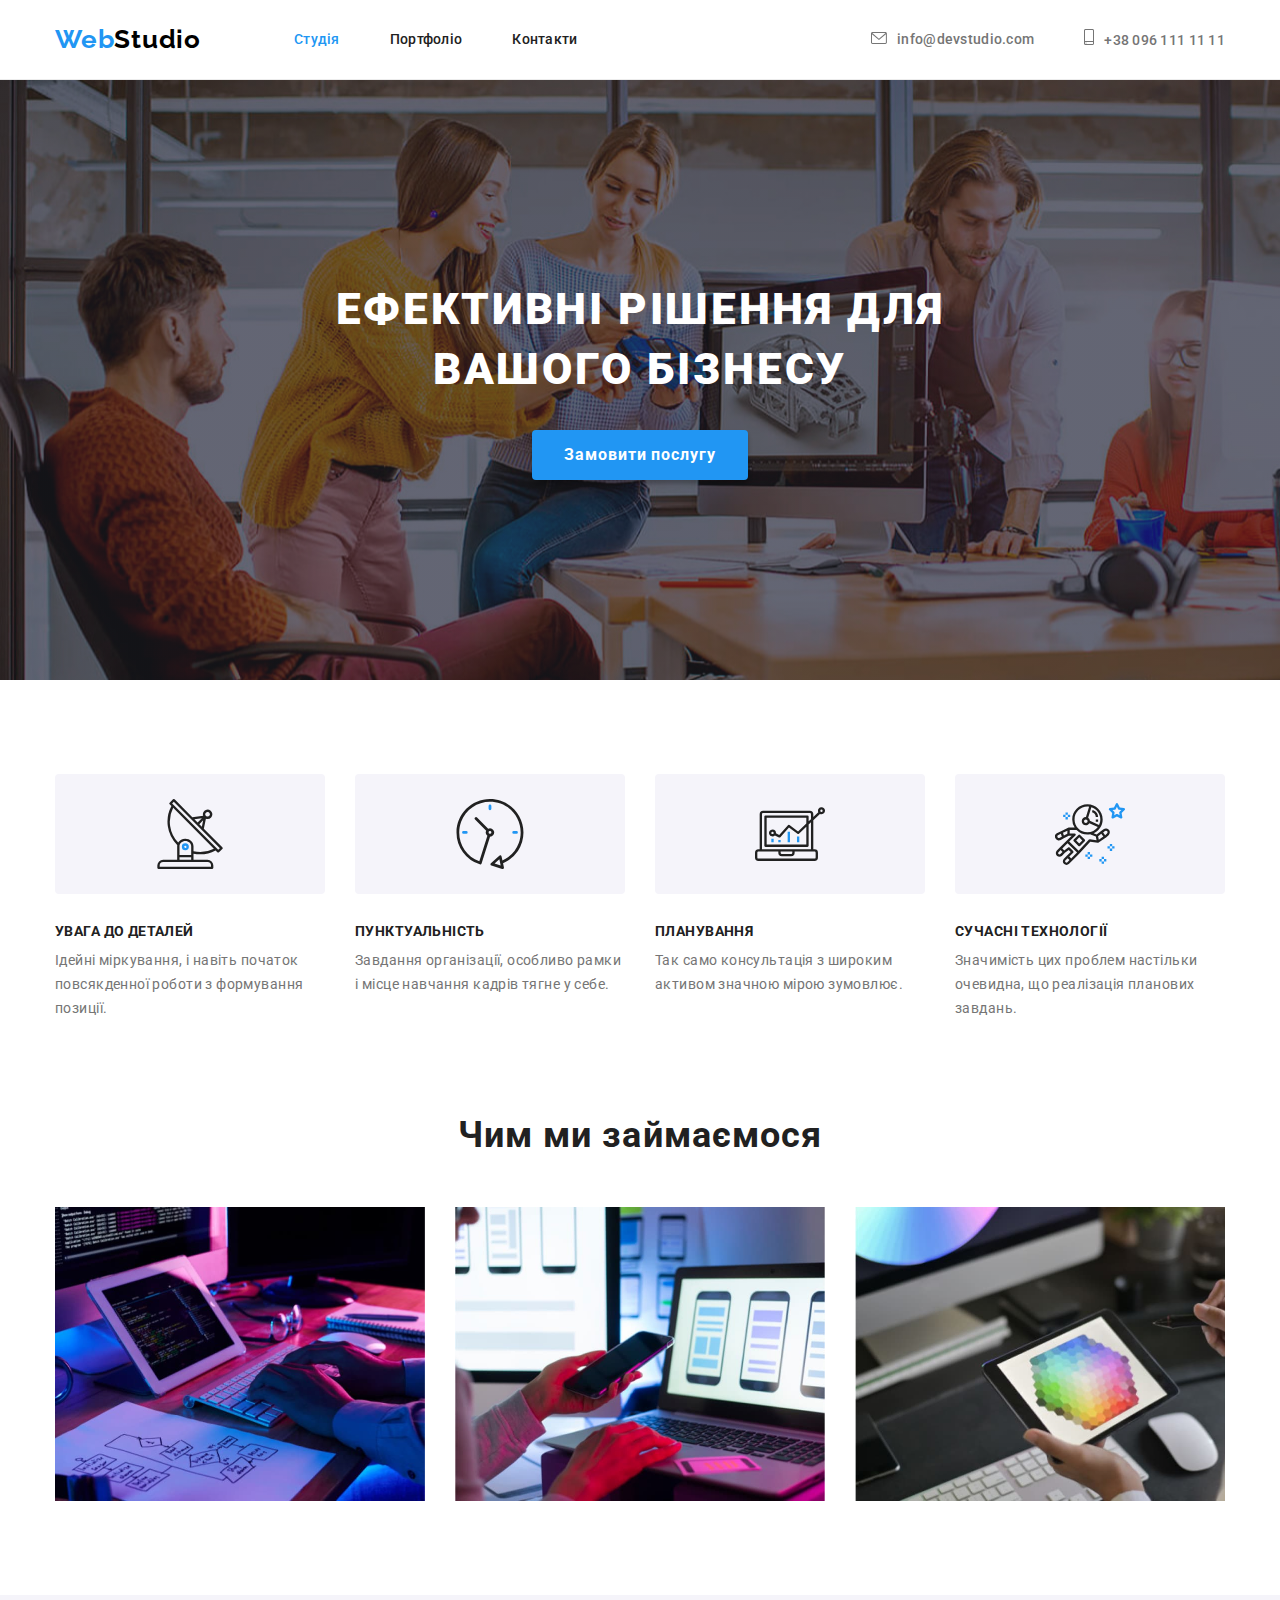
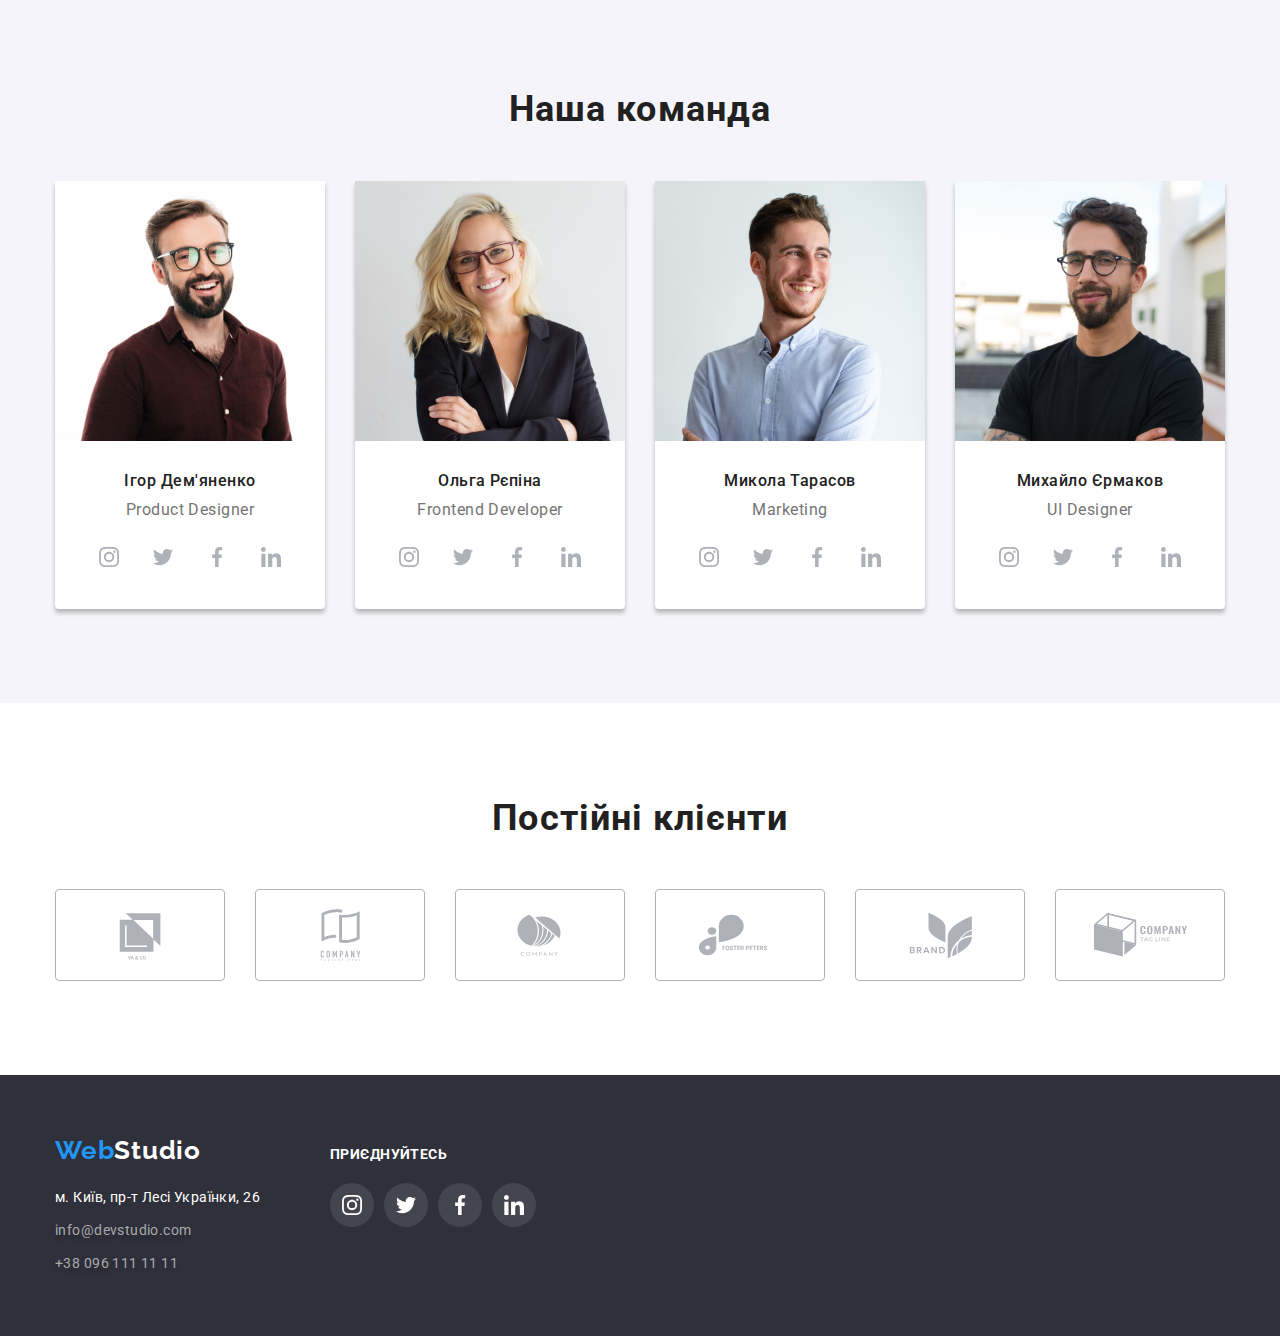
==== index.html @ 7d75e86a "create-hv-04" ====
<!DOCTYPE html>
<html lang="uk">
  <head>
    <meta charset="UTF-8" />
    <meta http-equiv="X-UA-Compatible" content="IE=edge" />
    <meta name="viewport" content="width=device-width, initial-scale=1.0" />
    <link rel="preconnect" href="https://fonts.googleapis.com" />
    <link rel="preconnect" href="https://fonts.gstatic.com" crossorigin />
    <link
      href="https://fonts.googleapis.com/css2?family=Raleway:wght@700&family=Roboto:wght@400;500;700;900&display=swap"
      rel="stylesheet"
    />
    <link
      rel="stylesheet"
      href="https://cdnjs.cloudflare.com/ajax/libs/modern-normalize/1.0.0/modern-normalize.min.css"
    />
    <!-- <link rel="stylesheet" href="./css/normalize.css" /> -->
    <title>WebStudio</title>
    <link rel="stylesheet" href="./css/styles.css" />
  </head>
  <body>
    <header class="header">
      <div class="container header-container">
        <nav class="navigation">
          <a href="./index.html" class="logo"
            ><span class="logo-web">Web</span
            ><span class="studio">Studio</span></a
          >
          <ul class="list navigation-list">
            <li class="navigation-item">
              <a href="./index.html" class="current navigation-link link"
                >Студія</a
              >
            </li>
            <li class="navigation-item">
              <a href="./portfolio.html" class="navigation-link link"
                >Портфоліо</a
              >
            </li>
            <li class="navigation-item">
              <a href="#" class="navigation-link link">Контакти</a>
            </li>
          </ul>
        </nav>
        <ul class="list coord-list">
          <li class="coord-item">
            <a href="maito:info@devstudio.com" class="coord-link link"
              ><svg aria-label="іконка конверт" class="mail">
                <use href="./imeges/icon.svg#icon-envelope"></use></svg
              >info@devstudio.com</a
            >
          </li>
          <li class="coord-item">
            <a href="tel:+380961111111" class="coord-link link"
              ><svg aria-label="іконка телефона" class="phone">
                <use href="./imeges/icon.svg#icon-smartphone"></use></svg
              >+38 096 111 11 11</a
            >
          </li>
        </ul>
      </div>
    </header>
    <main>
      <section class="section solutions">
        <div class="container">
          <h1 class="section-title">Ефективні рішення для вашого бізнесу</h1>
          <button type="button" class="button">Замовити послугу</button>
        </div>
      </section>
      <section class="section trait">
        <div class="container">
          <h2 class="trait-title">Особливості</h2>
          <ul class="list trait-list">
            <li class="trait-list-item">
              <div class="icon-div">
                <svg aria-label="іконка антена" class="svg-item">
                  <use href="./imeges/icon.svg#icon-antenna"></use>
                </svg>
              </div>
              <h3 class="trait-list-title">УВАГА ДО ДЕТАЛЕЙ</h3>
              <p>
                Ідейні міркування, і навіть початок повсякденної роботи з
                формування позиції.
              </p>
            </li>
            <li class="trait-list-item">
              <div class="icon-div">
                <svg aria-label="іконка годинник" class="svg-item">
                  <use href="./imeges/icon.svg#icon-clock"></use>
                </svg>
              </div>
              <h3 class="trait-list-title">ПУНКТУАЛЬНІСТЬ</h3>
              <p>
                Завдання організації, особливо рамки і місце навчання кадрів
                тягне у себе.
              </p>
            </li>
            <li class="trait-list-item">
              <div class="icon-div">
                <svg aria-label="іконка діаграма" class="svg-item">
                  <use href="./imeges/icon.svg#icon-diagram"></use>
                </svg>
              </div>
              <h3 class="trait-list-title">ПЛАНУВАННЯ</h3>
              <p>
                Так само консультація з широким активом значною мірою зумовлює.
              </p>
            </li>
            <li class="trait-list-item">
              <div class="icon-div">
                <svg aria-label="іконка астронавт" class="svg-item">
                  <use href="./imeges/icon.svg#icon-astronaut"></use>
                </svg>
              </div>
              <h3 class="trait-list-title">СУЧАСНІ ТЕХНОЛОГІЇ</h3>
              <p>
                Значимість цих проблем настільки очевидна, що реалізація
                планових завдань.
              </p>
            </li>
          </ul>
        </div>
      </section>
      <section class="section activity">
        <div class="container">
          <h2 class="activity-title">Чим ми займаємося</h2>
          <ul class="list activity-list">
            <li class="activity-item">
              <img
                src="./imeges/desktop.jpg"
                alt="робочий стіл програміста"
                width="370"
              />
            </li>
            <li class="activity-item">
              <img
                src="./imeges/laptop.jpg"
                alt="телефон і ноутбук"
                width="370"
              />
            </li>
            <li class="activity-item">
              <img src="./imeges/tablet.jpg" alt="планшет" width="370" />
            </li>
          </ul>
        </div>
      </section>
      <section class="section team">
        <div class="container">
          <h2 class="team-title">Наша команда</h2>
          <ul class="list team-list">
            <li class="team-item">
              <img
                src="./imeges/igor.jpg"
                alt="фото Ігор Дем'яненко"
                width="270"
              />
              <div class="div-team">
                <h3 class="team-item-title">Ігор Дем'яненко</h3>
                <p class="major">Product Designer</p>
                <ul class="social-list">
                  <li class="social-list-item list">
                    <a href="#" class="social-list-link">
                      <svg
                        aria-label="іконка інстаграму"
                        class="social-list-icon"
                      >
                        <use href="./imeges/icon.svg#icon-instagram"></use>
                      </svg>
                    </a>
                  </li>
                  <li class="social-list-item list">
                    <a href="#" class="social-list-link">
                      <svg aria-label="іконка твітеру" class="social-list-icon">
                        <use href="./imeges/icon.svg#icon-twitter"></use>
                      </svg>
                    </a>
                  </li>
                  <li class="social-list-item list">
                    <a href="#" class="social-list-link">
                      <svg
                        aria-label="іконка фейсбука"
                        class="social-list-icon"
                      >
                        <use href="./imeges/icon.svg#icon-facebook"></use>
                      </svg>
                    </a>
                  </li>
                  <li class="social-list-item list">
                    <a href="#" class="social-list-link">
                      <svg
                        aria-label="іконка лінкедіну"
                        class="social-list-icon"
                      >
                        <use href="./imeges/icon.svg#icon-linkedin"></use>
                      </svg>
                    </a>
                  </li>
                </ul>
              </div>
            </li>
            <li class="team-item">
              <img
                src="./imeges/olga.jpg"
                alt="фото Ольга Рєпіна"
                width="270"
              />
              <div class="div-team">
                <h3 class="team-item-title">Ольга Рєпіна</h3>
                <p class="major">Frontend Developer</p>
                <ul class="social-list">
                  <li class="social-list-item list">
                    <a href="#" class="social-list-link">
                      <svg
                        aria-label="іконка інстаграму"
                        class="social-list-icon"
                      >
                        <use href="./imeges/icon.svg#icon-instagram"></use>
                      </svg>
                    </a>
                  </li>
                  <li class="social-list-item list">
                    <a href="#" class="social-list-link">
                      <svg aria-label="іконка твітеру" class="social-list-icon">
                        <use href="./imeges/icon.svg#icon-twitter"></use>
                      </svg>
                    </a>
                  </li>
                  <li class="social-list-item list">
                    <a href="#" class="social-list-link">
                      <svg
                        aria-label="іконка фейсбука"
                        class="social-list-icon"
                      >
                        <use href="./imeges/icon.svg#icon-facebook"></use>
                      </svg>
                    </a>
                  </li>
                  <li class="social-list-item list">
                    <a href="#" class="social-list-link">
                      <svg
                        aria-label="іконка лінкедіну"
                        class="social-list-icon"
                      >
                        <use href="./imeges/icon.svg#icon-linkedin"></use>
                      </svg>
                    </a>
                  </li>
                </ul>
              </div>
            </li>
            <li class="team-item">
              <img
                src="./imeges/nicolay.jpg"
                alt="фото Микола Тарасов"
                width="270"
              />
              <div class="div-team">
                <h3 class="team-item-title">Микола Тарасов</h3>
                <p class="major">Marketing</p>
                <ul class="social-list">
                  <li class="social-list-item list">
                    <a href="#" class="social-list-link">
                      <svg
                        aria-label="іконка інстаграму"
                        class="social-list-icon"
                      >
                        <use href="./imeges/icon.svg#icon-instagram"></use>
                      </svg>
                    </a>
                  </li>
                  <li class="social-list-item list">
                    <a href="#" class="social-list-link">
                      <svg aria-label="іконка твітеру" class="social-list-icon">
                        <use href="./imeges/icon.svg#icon-twitter"></use>
                      </svg>
                    </a>
                  </li>
                  <li class="social-list-item list">
                    <a href="#" class="social-list-link">
                      <svg
                        aria-label="іконка фейсбука"
                        class="social-list-icon"
                      >
                        <use href="./imeges/icon.svg#icon-facebook"></use>
                      </svg>
                    </a>
                  </li>
                  <li class="social-list-item list">
                    <a href="#" class="social-list-link">
                      <svg
                        aria-label="іконка лінкедіну"
                        class="social-list-icon"
                      >
                        <use href="./imeges/icon.svg#icon-linkedin"></use>
                      </svg>
                    </a>
                  </li>
                </ul>
              </div>
            </li>
            <li class="team-item">
              <img
                src="./imeges/michael.jpg"
                alt="фото Михайло Єрмаков"
                width="270"
              />
              <div class="div-team">
                <h3 class="team-item-title">Михайло Єрмаков</h3>
                <p class="major">UI Designer</p>
                <ul class="social-list">
                  <li class="social-list-item list">
                    <a href="#" class="social-list-link">
                      <svg
                        aria-label="іконка інстаграму"
                        class="social-list-icon"
                      >
                        <use href="./imeges/icon.svg#icon-instagram"></use>
                      </svg>
                    </a>
                  </li>
                  <li class="social-list-item list">
                    <a href="#" class="social-list-link">
                      <svg aria-label="іконка твітеру" class="social-list-icon">
                        <use href="./imeges/icon.svg#icon-twitter"></use>
                      </svg>
                    </a>
                  </li>
                  <li class="social-list-item list">
                    <a href="#" class="social-list-link">
                      <svg
                        aria-label="іконка фейсбука"
                        class="social-list-icon"
                      >
                        <use href="./imeges/icon.svg#icon-facebook"></use>
                      </svg>
                    </a>
                  </li>
                  <li class="social-list-item list">
                    <a href="#" class="social-list-link">
                      <svg
                        aria-label="іконка лінкедіну"
                        class="social-list-icon"
                      >
                        <use href="./imeges/icon.svg#icon-linkedin"></use>
                      </svg>
                    </a>
                  </li>
                </ul>
              </div>
            </li>
          </ul>
        </div>
      </section>
      <section class="section clients">
        <div class="container">
          <h2 class="clients-title">Постійні клієнти</h2>
          <ul class="list client-list">
            <li class="client-item">
              <a href="#" class="client-link">
                <div class="client-div">
                  <svg aria-label="іконка лого" class="client-logo">
                    <use href="./imeges/icon.svg#icon-Logo-one"></use>
                  </svg>
                </div>
              </a>
            </li>
            <li class="client-item">
              <a href="#" class="client-link">
                <div class="client-div">
                  <svg aria-label="іконка лого" class="client-logo">
                    <use href="./imeges/icon.svg#icon-Logo-two"></use>
                  </svg>
                </div>
              </a>
            </li>
            <li class="client-item">
              <a href="#" class="client-link">
                <div class="client-div">
                  <svg aria-label="іконка лого" class="client-logo">
                    <use href="./imeges/icon.svg#icon-Logo-three"></use>
                  </svg>
                </div>
              </a>
            </li>
            <li class="client-item">
              <a href="#" class="client-link">
                <div class="client-div">
                  <svg aria-label="іконка лого" class="client-logo">
                    <use href="./imeges/icon.svg#icon-Logo-four"></use>
                  </svg>
                </div>
              </a>
            </li>
            <li class="client-item">
              <a href="#" class="client-link">
                <div class="client-div">
                  <svg aria-label="іконка лого" class="client-logo">
                    <use href="./imeges/icon.svg#icon-Logo-five"></use>
                  </svg>
                </div>
              </a>
            </li>
            <li class="client-item">
              <a href="#" class="client-link">
                <div class="client-div">
                  <svg aria-label="іконка лого" class="client-logo">
                    <use href="./imeges/icon.svg#icon-Logo-six"></use>
                  </svg>
                </div>
              </a>
            </li>
          </ul>
        </div>
      </section>
    </main>
    <!-- ====================FOOTER==================== -->
    <footer class="footer">
      <div class="container footer-container">
        <div class="logo-address">
          <a href="./index.html" class="logo-footer"
            ><span class="logo-web">Web</span
            ><span class="studio-footer">Studio</span></a
          >
          <address class="footer-address">
            <ul class="list address">
              <li class="address-list">
                <a
                  href="https://goo.gl/maps/hEYsXcacAsuqG2PV6"
                  class="footer-address-link link"
                  target="_blank"
                  rel="noopener noreferrer nofollow"
                  >м. Київ, пр-т Лесі Українки, 26</a
                >
              </li>
              <li class="address-list">
                <a href="mailto:info@devstudio.com" class="address-link link"
                  >info@devstudio.com</a
                >
              </li>
              <li class="address-list">
                <a href="tel:+380961111111" class="address-link link"
                  >+38 096 111 11 11</a
                >
              </li>
            </ul>
          </address>
        </div>
        <div class="join">
          <p class="social-list-title">приєднуйтесь</p>
          <ul class="social-list list">
            <li class="social-list-item">
              <a href="#" class="social-list-link footer-link">
                <svg aria-label="іконка інстаграму" class="social-list-icon footer-icon">
                  <use href="./imeges/icon.svg#icon-instagram"></use>
                </svg>
              </a>
            </li>
            <li class="social-list-item">
              <a href="#" class="social-list-link footer-link">
                <svg aria-label="іконка твітеру" class="social-list-icon footer-icon">
                  <use href="./imeges/icon.svg#icon-twitter"></use>
                </svg>
              </a>
            </li>
            <li class="social-list-item">
              <a href="#" class="social-list-link footer-link">
                <svg aria-label="іконка фейсбука" class="social-list-icon footer-icon">
                  <use href="./imeges/icon.svg#icon-facebook"></use>
                </svg>
              </a>
            </li>
            <li class="social-list-item">
              <a href="#" class="social-list-link footer-link">
                <svg aria-label="іконка лінкедіну" class="social-list-icon footer-icon">
                  <use href="./imeges/icon.svg#icon-linkedin"></use>
                </svg>
              </a>
            </li>
          </ul>
        </div>
      </div>
    </footer>
  </body>
</html>
---- css/styles.css ----
:root {
    --primary-color:#212121;
    --secondary-color:#757575;
    --dark-gray:#2F303A;
    --accent-color:#2196F3;
    --header-border:#ECECEC;
    --card-border-color:#EEEEEE;
    --common-white:#FFFFFF;
    --back-color:#F5F4FA;
    --clear-white:rgba(100%,100%,100%,60%);
    --logo-color:#000000;
    --icon-color:#AFB1B8;
    --button-hover-color:#188CE8;
    --shadow-color:rgba(0, 0, 0, 0.25);
    --logo-font:"Raleway",sans-serif;
    --main-font:"Roboto",sans-serif;
    --primary-title-size:44px;
    --secondary-title-size:36px;
    --title-size:26px;
    --text-size:18px;
    --primary-text-size:14px;
    --secondary-text-size:16px;
    --bold:700;
    --extra-bold:900;
    --medium:500;
    --regular:400;
}

body {
    background-color: var(--common-white);
    color: var(--primary-color);
    font-family: 'Roboto', sans-serif;
    font-size: var(--primary-text-size);
    letter-spacing: 0.03em;
}

h1,
h2,
h3,
h4,
h5,
h6,
p {
    margin: 0;
}

ul {
    margin: 0px;
    padding: 0px;
}

img {
    display: block;
    max-width: 100%;
    height: auto;
}

address {
    font-style: normal;
}

button {
    display: block;
    margin: 0 auto;
    cursor: pointer;
    border: none;
    border-radius: 4px;
}

.section {
    padding-top: 94px;
    padding-bottom: 94px;
}

.container{
    width: 1200px;
    margin: 0 auto;
    padding: 0 15px;
}

.list {
    list-style: none;
    padding-left: 0;
    margin: 0;
}

.link {
    text-decoration: none;
}

/* =========HEADER========= */


.header {
    box-sizing: border-box;
    padding-top: 24px;
    padding-bottom: 24px;
    background-color: var(--common-white);
    border-bottom: 1px solid var(--header-border);  
} 

.header-container {
    display: flex;
    align-items: center;
}


.logo {
    margin-right: 93px;
    font-family:var(--logo-font);
    font-weight: var(--bold);
    text-decoration: none;
    font-size: var(--title-size);
    line-height: 1.19;
    letter-spacing: 0.03em; 
}


.logo-web {
    color: var(--accent-color);
}
.studio {
    color: var(--logo-color);
}

.navigation {
    display: flex;
    align-items: center;
}

.navigation-list {
    display: flex;
}

.navigation-item:not(:last-child) {
    margin-right: 50px;
} 

.navigation-link {
    font-family: var(--main-font);
    font-weight: var(--medium);
    font-size: var(--primary-text-size);
    line-height: 1.14;
    letter-spacing: 0.02em;
    color: var(--primary-color);
}

.current,
.navigation-link:hover,
.navigation-link:focus,
.coord-link:hover,
.coord-link:focus {
    color: var(--accent-color);
    /* fill: var(--accent-color); */
    fill:currentColor;
}


.coord-list {
    display: flex;
    margin-left: auto;
    align-items: center;
}

/* .coord-item {
    display: flex;
} */

.coord-item:not(:last-child) {
    margin-right: 50px;
}

.coord-link {
    font-family: var(--main-font);
    font-weight: var(--medium);
    font-size: var(--primary-text-size);
    line-height: 1.14;
    letter-spacing: 0.02em;
    color:var(--secondary-color);
    fill: currentColor;
}

.mail {
    width: 16px;
    height: 12px;
    margin-right: 10px;
}

.phone {
    width: 10px;
    height: 16px;
    margin-right: 10px;
}


/* ==================MAIN================== */

/* Секція "Ефективні рішення для вашого бізнесу" */

.solutions {
    padding: 200px 0px;
    background-color: var(--dark-gray);
    background-image:linear-gradient(rgba(47, 48, 58, 0.4),rgba(47, 48, 58, 0.4)), url(../imeges/section-img/img.jpg);
    background-size: cover;


}

.section-title {
    width: 696px;
    margin: 0 auto;
    margin-bottom: 30px;
    font-family: var(--main-font);
    font-weight:var(--extra-bold);
    font-size: var(--primary-title-size);
    line-height: 1.36;
    text-align: center;
    letter-spacing: 0.06em;
    text-transform: uppercase;
    color:var(--common-white);
}

.button { 
    background-color: var(--accent-color);
    color: var(--common-white);
    padding: 10px 32px;
    font-family: var(--main-font);
    font-weight: var(--bold);
    font-size: var(--secondary-text-size);
    line-height: 1.87;
    letter-spacing: 0.06em;
    box-shadow: 0px 4px 4px var(--shadow-color);
}

.button:hover,
.button:focus {
    background-color: var(--button-hover-color);
    color: var(--common-white);
}


/* <--Секція "Особливості"--> */


.trait-title {
    display: none;
    text-align: center;
}

.trait-list {
    display:flex;
}

.trait-list-item {
    margin-right: 30px;
    color: var(--secondary-color);
    font-family: var(--main-font);
    font-size: var(--primary-text-size);
    line-height: 1.71;
    letter-spacing: 0.03em;
    width: 270px;
}

.trait-list-item:last-child {
    margin-right: 0px;
}


.icon-div {
    width: 270px;
    height: 120px;
    padding: 25px 100px;
    background-color: var(--back-color);
    margin-bottom: 30px;
    border-radius: 4px;


}

.svg-item {
    display: block;
    width: 70px;
    height: 70px;
    
}

.trait-list-title {
    margin-bottom: 10px;
    color: var(--primary-color);
    font-family: var(--main-font);
    font-style: normal;
    font-weight: var(--bold);
    font-size: var(--primary-text-size);
    line-height: 1.14;
    letter-spacing: 0.03em;
    text-transform: uppercase;
}


/* Секція "Чим ми займаємося" */

.activity {
    padding-top: 0;
}

.activity-title {
    margin-bottom: 50px;
    font-family: var(--main-font);
    font-style: normal;
    font-weight: var(--bold);
    font-size: var(--secondary-title-size);
    line-height: 1.16;
    text-align: center;
    color:var(--primary-color);
    letter-spacing: 0.03em;
}

.activity-list {
    display: flex;
    background-color: var(--common-white);
}

.activity-item:not(:last-child) {
    margin-right: 30px;
}

/* Секція "Наша команда" */

.team {
    background-color: var(--back-color);
}

.team-title {
    margin-bottom: 50px;
    font-family: var(--main-font);
    font-weight: var(--bold);
    font-size: var(--secondary-title-size);
    line-height: 1.16;
    text-align: center;
    letter-spacing: 0.03em;
    color:var(--primary-color);
}

.team-list {
    display: flex;
}

.team-item {
    margin-right: 30px;
    background-color: var(--common-white);
    box-shadow: 0px 4px 4px var(--shadow-color);
    border-radius: 0px 0px 4px 4px;
}

.team-item:last-child {
    margin-right: 0px;
}


.div-team {
    padding: 30px 0px;
    text-align: center;
}

.team-item-title {
    font-family: var(--main-font);
    font-style: normal;
    font-weight: var(--medium);
    font-size: var(--secondary-text-size);
    line-height: 1.19;
    letter-spacing: 0.03em;
    color:var(--primary-color);
    margin-bottom: 10px;
}

.major {
    text-align: center;
    font-family: var(--main-font);
    font-size: var(--secondary-text-size);
    line-height: 1.19;
    letter-spacing: 0.03em;
    color:var(--secondary-color);
    margin-bottom: 16px;
}

.social-list-icon {
    width: 20px;
    height: 20px;
    fill: var(--icon-color);
}

.social-list {
    display: flex;
    justify-content: center;
    column-gap: 10px;

}

.social-list-link {
    display: flex;
    align-items: center;
    justify-content: center;
    width: 44px;
    height: 44px;
    border-radius: 50%;
}

.social-list-link:hover,
.social-list-link:focus {
    background-color: var(--accent-color);
}

.social-list-link:hover .social-list-icon,
.social-list-link:focus .social-list-icon {
    fill: var(--common-white);
}

/* =======Секція "Постійні клієнти"======== */

.client-link {
    fill: var(--icon-color);
}

.clients-title {
    text-align: center;
    font-family: var(--main-font);
    font-weight: var(--bold);
    font-size: 36px;
    line-height: 1.17;
    letter-spacing: 0.03em;
    margin-bottom: 50px;
}

.client-div {
    width: 170px;
    height: 92px;
    padding: 16px 32px;
    border: 1px solid var(--icon-color);
    border-radius: 4px;
    background-color: var(--common-white);

}



.client-list {
    display: flex;
    gap:30px;
}

.client-logo {
    width: 106px;
    height: 60px;
}

.client-link:hover,
.client-link:focus {
    color: var(--accent-color);
    fill:currentColor;
}


  /* =========FOOTER========= */


.footer-container {
    display: flex;
}

.logo-address {
    margin-right: 70px;
}

.footer,
.footer-portfolio {
    background-color: var(--dark-gray);
    padding-top: 60px;
    padding-bottom: 60px;
}


.footer-address {
    padding: 0px; 
}

.address {
    text-decoration: none;
}

.address-list {
    margin-bottom: 9px;
}

.address-list:last-child {
    margin-bottom: 0px;
}


.footer-address-link {
    color:var(--common-white);
    font-family: var(--main-font);
    font-style: normal;
    font-size: var(--primary-text-size);
    line-height: 1.71;
    letter-spacing: 0.03em;
}

.footer-address-link:hover,
.footer-address-link:focus,
.address-link:hover,
.address-link:focus {
    color: var(--accent-color);
}


.address-link {
    color: var(--clear-white);
    font-family: var(--main-font);
    font-style: normal;
    font-size: var(--primary-text-size);
    line-height: 1.71;
    letter-spacing: 0.03em;
    text-shadow: 0px 4px 4px var(--shadow-color);
}


.logo-footer {
    font-family: var(--logo-font);
    font-weight: var(--bold);
    text-decoration: none;
    font-size: var(--title-size);
    line-height: 1.19;
    letter-spacing: 0.03em;
    display: inline-block;
    margin-bottom: 20px;
}

.studio-footer {
    color:var(--common-white);
    
}


.footer-link {
    background: rgba(255, 255, 255, 0.1);
}

.footer-icon {
    fill:var(--common-white);
}

.join {
    padding-top: 12px;
    padding-bottom: 40px;
}

.social-list-title {
    font-family: var(--main-font);
    font-weight: var(--bold);
    font-size: 14px;
    line-height: 1.14;
    letter-spacing: 0.03em;
    text-transform: uppercase;
    color: var(--common-white);
    margin-bottom: 20px;
}


 /* < -- main for portfolio --> */


.portfolio-title {
    text-align: center;
    display: none;
}

.btn {
    background-color: var(--back-color);
    border: none;
    border-radius: 4px;
    font-family: var(--main-font);
    font-style: normal;
    font-weight: var(--medium);
    font-size: var(--secondary-text-size);
    line-height: 1.62;
    text-align: center;
    color: var(--primary-color);
    letter-spacing: 0.03em;
    cursor: pointer;
}

.btn:hover,
.btn:focus {
    background-color: var(--accent-color);
    color: var(--common-white);
    box-shadow: 0px 4px 4px var(--shadow-color);
}

.btn {
    padding: 6px 22px;
}

.btn:first-child {
    padding: 6px 25px;
}


.btn-list {
    display: flex;
    justify-content: center;
    margin-bottom: 50px;
}


.btn-item:not(:last-child) {
    margin-right: 8px;
}


.portfolio-list {
    display: flex;
    flex-wrap: wrap;
    gap: 30px;
}

.project-div {
    padding: 20px 24px;
    text-decoration: none;
    border: 1px solid var(--card-border-color);

}

.project-div-title {
    margin-bottom: 4px;
    font-family: var(--main-font);
    font-style: normal;
    font-weight: var(--bold);
    font-size: var(--text-size);
    line-height: 2.1;
    letter-spacing: 0.06em;
    color: var(--main-font);
}

.project-div-text {
    font-family: var(--main-font);
    font-size: var(--secondary-text-size);
    line-height: 1.87;
    letter-spacing: 0.03em;
    color: var(--secondary-color);
}
.project-link {
    text-decoration: none;
    color: inherit;
}

.project:hover {
    box-shadow: 0px 1px 1px rgba(0, 0, 0, 0.12), 0px 4px 4px rgba(0, 0, 0, 0.06), 1px 4px 6px rgba(0, 0, 0, 0.16);
}
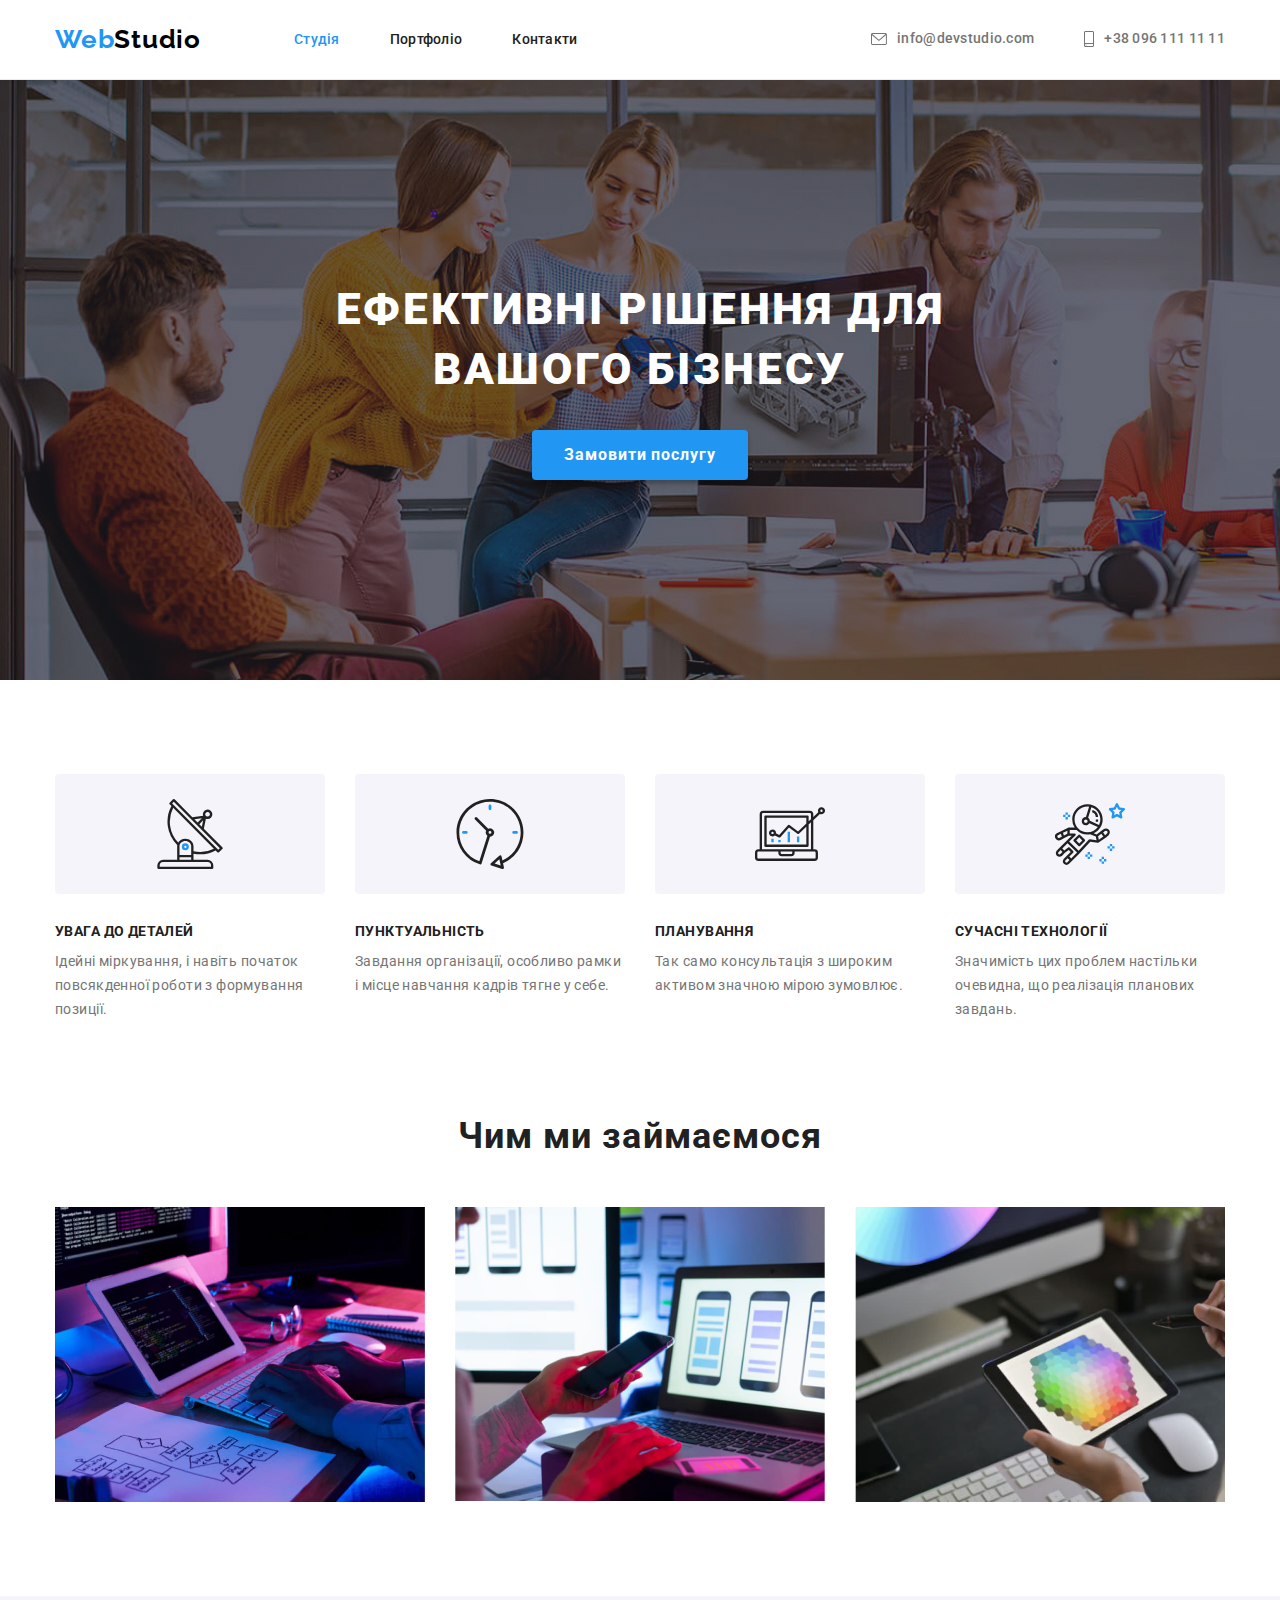
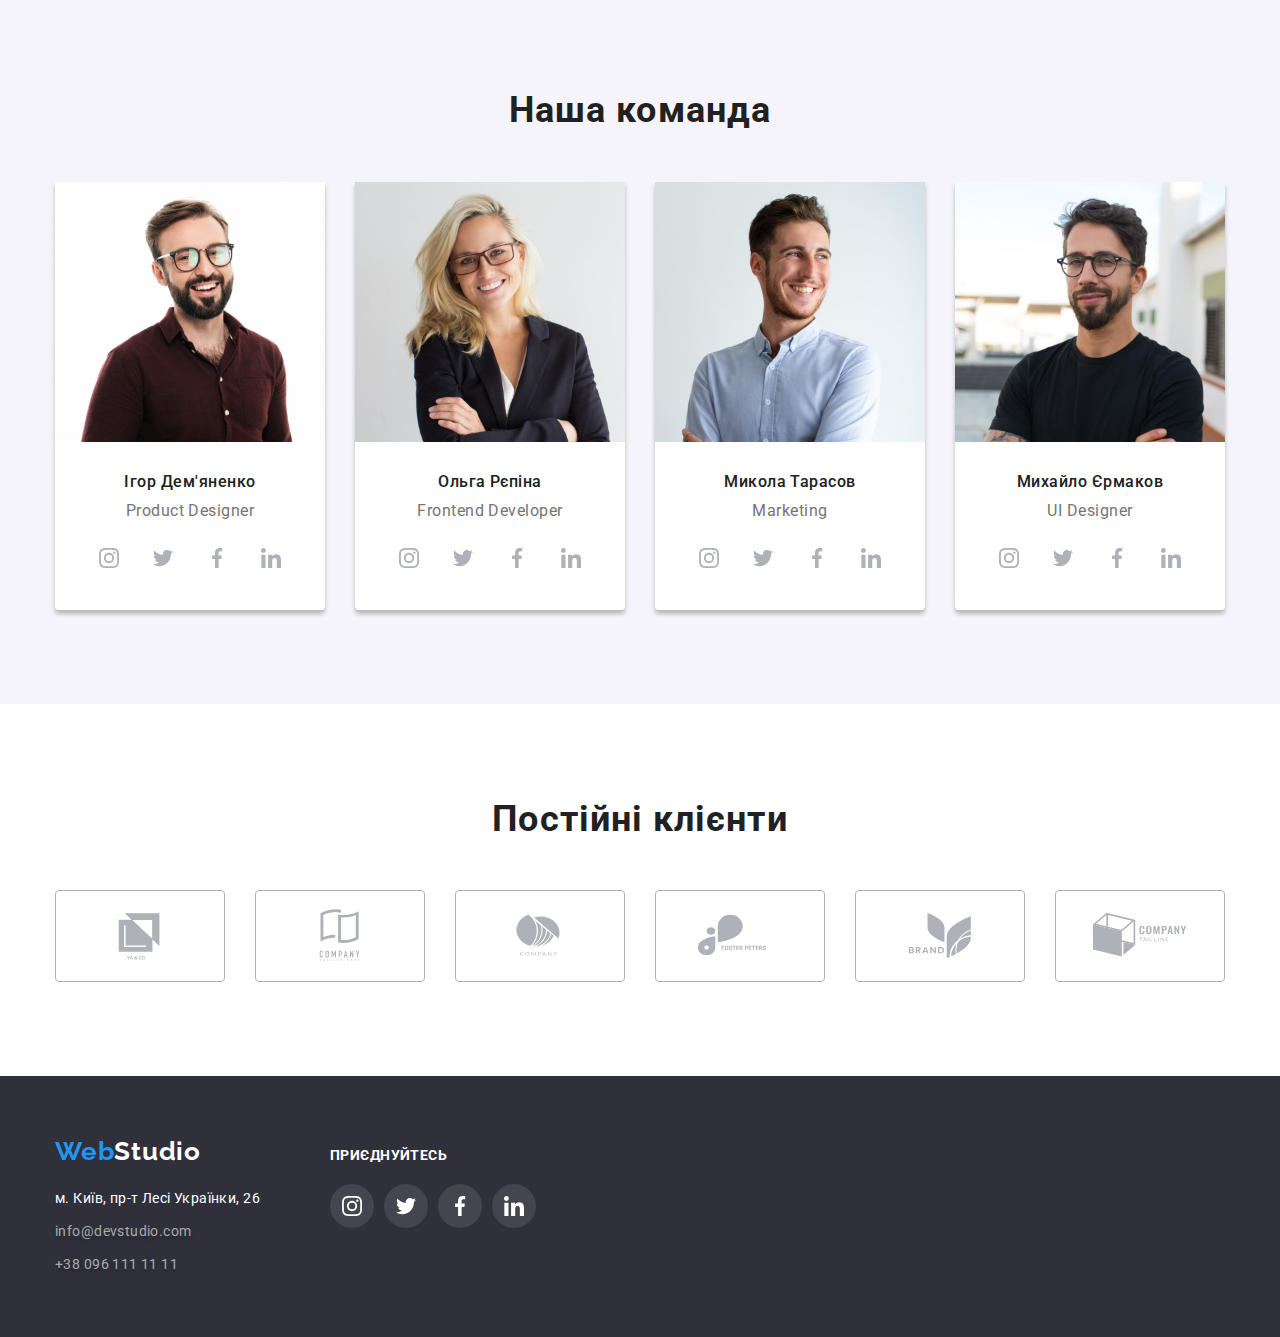
==== commit af569fe7: "changes" ====
--- a/index.html
+++ b/index.html
@@ -358,56 +358,44 @@
           <ul class="list client-list">
             <li class="client-item">
               <a href="#" class="client-link">
-                <div class="client-div">
-                  <svg aria-label="іконка лого" class="client-logo">
-                    <use href="./imeges/icon.svg#icon-Logo-one"></use>
-                  </svg>
-                </div>
-              </a>
-            </li>
-            <li class="client-item">
-              <a href="#" class="client-link">
-                <div class="client-div">
-                  <svg aria-label="іконка лого" class="client-logo">
-                    <use href="./imeges/icon.svg#icon-Logo-two"></use>
-                  </svg>
-                </div>
-              </a>
-            </li>
-            <li class="client-item">
-              <a href="#" class="client-link">
-                <div class="client-div">
-                  <svg aria-label="іконка лого" class="client-logo">
-                    <use href="./imeges/icon.svg#icon-Logo-three"></use>
-                  </svg>
-                </div>
-              </a>
-            </li>
-            <li class="client-item">
-              <a href="#" class="client-link">
-                <div class="client-div">
-                  <svg aria-label="іконка лого" class="client-logo">
-                    <use href="./imeges/icon.svg#icon-Logo-four"></use>
-                  </svg>
-                </div>
-              </a>
-            </li>
-            <li class="client-item">
-              <a href="#" class="client-link">
-                <div class="client-div">
-                  <svg aria-label="іконка лого" class="client-logo">
-                    <use href="./imeges/icon.svg#icon-Logo-five"></use>
-                  </svg>
-                </div>
-              </a>
-            </li>
-            <li class="client-item">
-              <a href="#" class="client-link">
-                <div class="client-div">
-                  <svg aria-label="іконка лого" class="client-logo">
-                    <use href="./imeges/icon.svg#icon-Logo-six"></use>
-                  </svg>
-                </div>
+                <svg aria-label="іконка лого" class="client-logo">
+                  <use href="./imeges/icon.svg#icon-Logo-one"></use>
+                </svg>
+              </a>
+            </li>
+            <li class="client-item">
+              <a href="#" class="client-link">
+                <svg aria-label="іконка лого" class="client-logo">
+                  <use href="./imeges/icon.svg#icon-Logo-two"></use>
+                </svg>
+              </a>
+            </li>
+            <li class="client-item">
+              <a href="#" class="client-link">
+                <svg aria-label="іконка лого" class="client-logo">
+                  <use href="./imeges/icon.svg#icon-Logo-three"></use>
+                </svg>
+              </a>
+            </li>
+            <li class="client-item">
+              <a href="#" class="client-link">
+                <svg aria-label="іконка лого" class="client-logo">
+                  <use href="./imeges/icon.svg#icon-Logo-four"></use>
+                </svg>
+              </a>
+            </li>
+            <li class="client-item">
+              <a href="#" class="client-link">
+                <svg aria-label="іконка лого" class="client-logo">
+                  <use href="./imeges/icon.svg#icon-Logo-five"></use>
+                </svg>
+              </a>
+            </li>
+            <li class="client-item">
+              <a href="#" class="client-link">
+                <svg aria-label="іконка лого" class="client-logo">
+                  <use href="./imeges/icon.svg#icon-Logo-six"></use>
+                </svg>
               </a>
             </li>
           </ul>
@@ -451,28 +439,40 @@
           <ul class="social-list list">
             <li class="social-list-item">
               <a href="#" class="social-list-link footer-link">
-                <svg aria-label="іконка інстаграму" class="social-list-icon footer-icon">
+                <svg
+                  aria-label="іконка інстаграму"
+                  class="social-list-icon footer-icon"
+                >
                   <use href="./imeges/icon.svg#icon-instagram"></use>
                 </svg>
               </a>
             </li>
             <li class="social-list-item">
               <a href="#" class="social-list-link footer-link">
-                <svg aria-label="іконка твітеру" class="social-list-icon footer-icon">
+                <svg
+                  aria-label="іконка твітеру"
+                  class="social-list-icon footer-icon"
+                >
                   <use href="./imeges/icon.svg#icon-twitter"></use>
                 </svg>
               </a>
             </li>
             <li class="social-list-item">
               <a href="#" class="social-list-link footer-link">
-                <svg aria-label="іконка фейсбука" class="social-list-icon footer-icon">
+                <svg
+                  aria-label="іконка фейсбука"
+                  class="social-list-icon footer-icon"
+                >
                   <use href="./imeges/icon.svg#icon-facebook"></use>
                 </svg>
               </a>
             </li>
             <li class="social-list-item">
               <a href="#" class="social-list-link footer-link">
-                <svg aria-label="іконка лінкедіну" class="social-list-icon footer-icon">
+                <svg
+                  aria-label="іконка лінкедіну"
+                  class="social-list-icon footer-icon"
+                >
                   <use href="./imeges/icon.svg#icon-linkedin"></use>
                 </svg>
               </a>
--- a/css/styles.css
+++ b/css/styles.css
@@ -10,6 +10,7 @@
     --clear-white:rgba(100%,100%,100%,60%);
     --logo-color:#000000;
     --icon-color:#AFB1B8;
+    --footer-link-backgraund:rgba(255, 255, 255, 0.1);
     --button-hover-color:#188CE8;
     --shadow-color:rgba(0, 0, 0, 0.25);
     --logo-font:"Raleway",sans-serif;
@@ -86,6 +87,7 @@
 
 .link {
     text-decoration: none;
+    color:inherit;
 }
 
 /* =========HEADER========= */
@@ -145,16 +147,12 @@
     color: var(--primary-color);
 }
 
-.current,
 .navigation-link:hover,
 .navigation-link:focus,
 .coord-link:hover,
 .coord-link:focus {
     color: var(--accent-color);
-    /* fill: var(--accent-color); */
-    fill:currentColor;
-}
-
+}
 
 .coord-list {
     display: flex;
@@ -162,15 +160,13 @@
     align-items: center;
 }
 
-/* .coord-item {
-    display: flex;
-} */
-
 .coord-item:not(:last-child) {
     margin-right: 50px;
 }
 
 .coord-link {
+    display: flex;
+    align-items: center;
     font-family: var(--main-font);
     font-weight: var(--medium);
     font-size: var(--primary-text-size);
@@ -199,6 +195,10 @@
 
 .solutions {
     padding: 200px 0px;
+    max-width: 1600px;
+    height: 600px;
+    margin: 0 auto;
+    background-repeat: no-repeat;
     background-color: var(--dark-gray);
     background-image:linear-gradient(rgba(47, 48, 58, 0.4),rgba(47, 48, 58, 0.4)), url(../imeges/section-img/img.jpg);
     background-size: cover;
@@ -383,12 +383,6 @@
     margin-bottom: 16px;
 }
 
-.social-list-icon {
-    width: 20px;
-    height: 20px;
-    fill: var(--icon-color);
-}
-
 .social-list {
     display: flex;
     justify-content: center;
@@ -403,45 +397,45 @@
     width: 44px;
     height: 44px;
     border-radius: 50%;
+    color: var(--icon-color);
+}
+
+.social-list-icon {
+    width: 20px;
+    height: 20px;
+    fill: currentColor;
 }
 
 .social-list-link:hover,
 .social-list-link:focus {
     background-color: var(--accent-color);
-}
-
-.social-list-link:hover .social-list-icon,
-.social-list-link:focus .social-list-icon {
-    fill: var(--common-white);
+    color: var(--common-white);
 }
 
 /* =======Секція "Постійні клієнти"======== */
 
+
 .client-link {
-    fill: var(--icon-color);
-}
-
-.clients-title {
-    text-align: center;
-    font-family: var(--main-font);
-    font-weight: var(--bold);
-    font-size: 36px;
-    line-height: 1.17;
-    letter-spacing: 0.03em;
-    margin-bottom: 50px;
-}
-
-.client-div {
     width: 170px;
     height: 92px;
-    padding: 16px 32px;
+    display: flex;
+    justify-content: center;
+    align-items: center;
     border: 1px solid var(--icon-color);
     border-radius: 4px;
     background-color: var(--common-white);
-
-}
-
-
+    color: var(--icon-color);
+}
+
+.clients-title {
+    text-align: center;
+    font-family: var(--main-font);
+    font-weight: var(--bold);
+    font-size: 36px;
+    line-height: 1.17;
+    letter-spacing: 0.03em;
+    margin-bottom: 50px;
+}
 
 .client-list {
     display: flex;
@@ -451,12 +445,13 @@
 .client-logo {
     width: 106px;
     height: 60px;
+    fill: currentColor;
 }
 
 .client-link:hover,
 .client-link:focus {
+    border-color: var(--accent-color);
     color: var(--accent-color);
-    fill:currentColor;
 }
 
 
@@ -465,6 +460,7 @@
 
 .footer-container {
     display: flex;
+    align-items: baseline;
 }
 
 .logo-address {
@@ -504,7 +500,7 @@
     line-height: 1.71;
     letter-spacing: 0.03em;
 }
-
+.current,
 .footer-address-link:hover,
 .footer-address-link:focus,
 .address-link:hover,
@@ -542,16 +538,11 @@
 
 
 .footer-link {
-    background: rgba(255, 255, 255, 0.1);
+    background: var(--footer-link-backgraund);
 }
 
 .footer-icon {
     fill:var(--common-white);
-}
-
-.join {
-    padding-top: 12px;
-    padding-bottom: 40px;
 }
 
 .social-list-title {
@@ -648,12 +639,11 @@
     letter-spacing: 0.03em;
     color: var(--secondary-color);
 }
-.project-link {
-    text-decoration: none;
-    color: inherit;
-}
-
-.project:hover {
+ .project-link {
+    display: block;
+} 
+
+.project-link:hover {
     box-shadow: 0px 1px 1px rgba(0, 0, 0, 0.12), 0px 4px 4px rgba(0, 0, 0, 0.06), 1px 4px 6px rgba(0, 0, 0, 0.16);
 }
 
